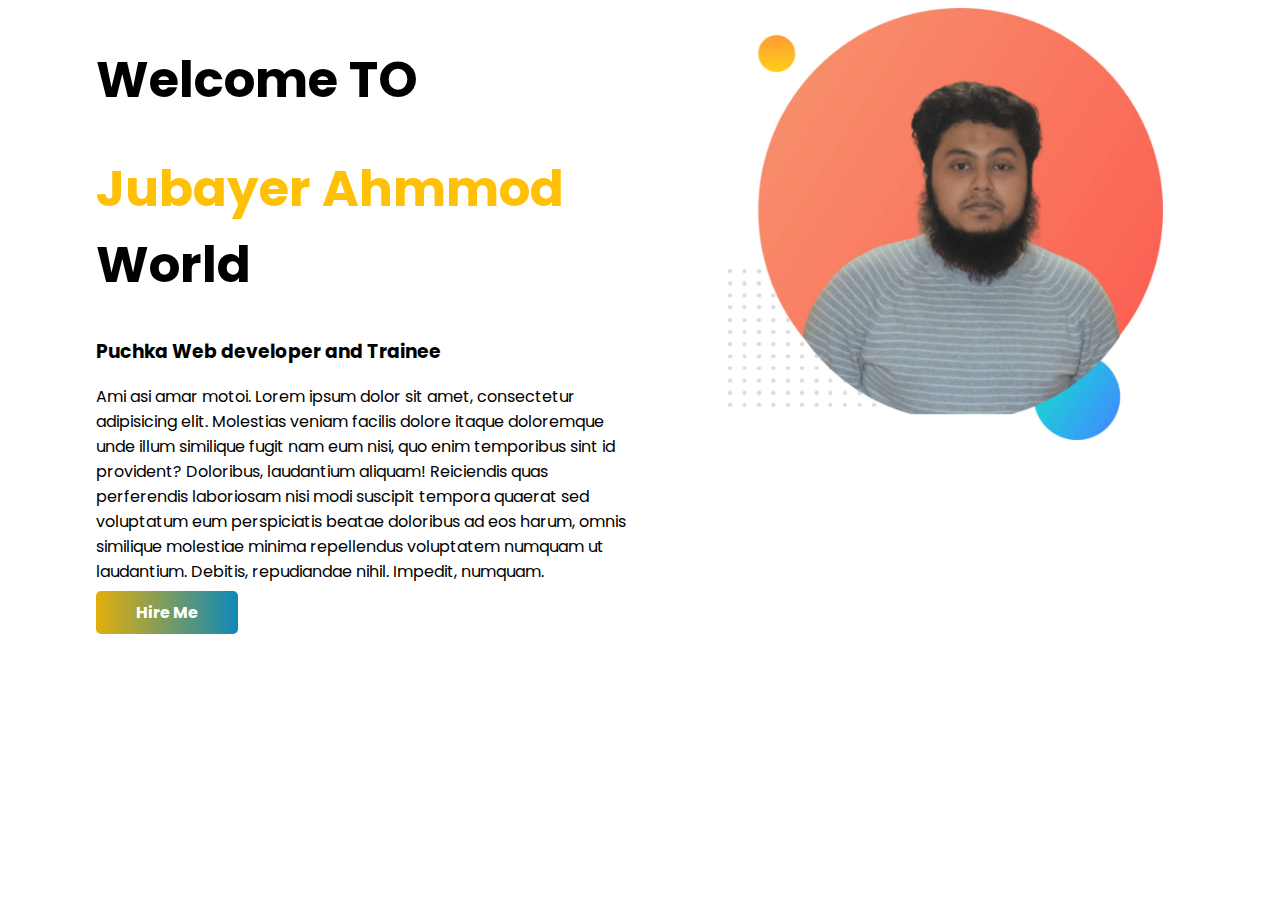
==== index.html @ 69e9ea00 "I" ====
<!DOCTYPE html>
<html lang="en">
<head>
    <meta charset="UTF-8">
    <meta http-equiv="X-UA-Compatible" content="IE=edge">
    <meta name="viewport" content="width=device-width, initial-scale=1.0">
    <title>Shuvo's Portfolio</title>
    <link rel="preconnect" href="https://fonts.googleapis.com">
    <link rel="preconnect" href="https://fonts.gstatic.com" crossorigin>
    <link href="https://fonts.googleapis.com/css2?family=Poppins&display=swap" rel="stylesheet">
    <link rel="stylesheet" href="style.css">
</head>
<body>
    
<section>
    <div class="half-width">
        <h1>Welcome TO </h1>
        <h1><span class="orange"> Jubayer Ahmmod</span> World</h1>
        <h3>Puchka Web developer and Trainee</h3>
        <p>Ami asi amar motoi. Lorem ipsum dolor sit amet, consectetur adipisicing elit. Molestias veniam facilis dolore itaque doloremque unde illum similique fugit nam eum nisi, quo enim temporibus sint id provident? Doloribus, laudantium aliquam!
        Reiciendis quas perferendis laboriosam nisi modi suscipit tempora quaerat sed voluptatum eum perspiciatis beatae doloribus ad eos harum, omnis similique molestiae minima repellendus voluptatem numquam ut laudantium. Debitis, repudiandae nihil.
        Impedit, numquam.</p>
        <a class="link-button" target="blank" href="https://github.com/JubayerAhmmodShuvo">Hire Me</a>
    </div>
    <div class="half-width">
            <img src="images/my-bg1.jpg" alt="Shuvos pictre 1">
    </div>
</section>





</body>
</html>
---- style.css ----
body{
    font-family: 'Poppins', sans-serif;
}
h1{
    font-size: 50px;
}
.orange{
    color: #ffc107;
}
section{
    display: flex;
}
.half-width{
    width: 50%;
    padding-left: 7%;
}
.half-width img{
    width: 80%;
}
.link-button{
    text-decoration: none;
   background-image:linear-gradient(to right, #e4ae0b, #0e89b9);
    padding: 10px 40px;
    border-radius: 5px;
    color: #fff;
    font-weight: bold;
}
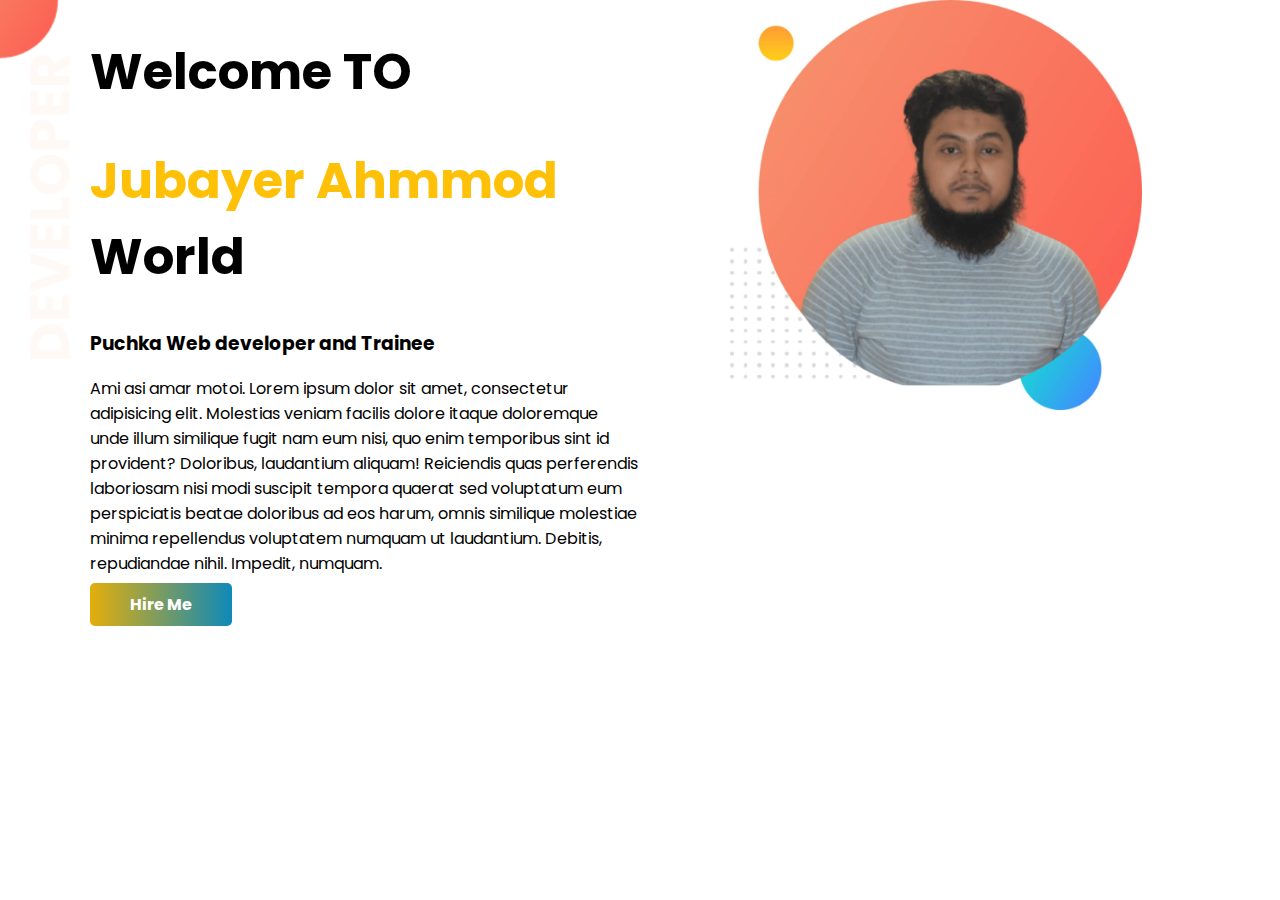
==== commit beb0ca0e: "top banner adder" ====
--- a/index.html
+++ b/index.html
@@ -12,7 +12,7 @@
 </head>
 <body>
     
-<section>
+<section class="top-banner">
     <div class="half-width">
         <h1>Welcome TO </h1>
         <h1><span class="orange"> Jubayer Ahmmod</span> World</h1>
--- a/style.css
+++ b/style.css
@@ -1,5 +1,6 @@
 body{
     font-family: 'Poppins', sans-serif;
+    margin: 0;
 }
 h1{
     font-size: 50px;
@@ -15,7 +16,7 @@
     padding-left: 7%;
 }
 .half-width img{
-    width: 80%;
+    width: 75%;
 }
 .link-button{
     text-decoration: none;
@@ -24,4 +25,9 @@
     border-radius: 5px;
     color: #fff;
     font-weight: bold;
+}
+.top-banner{
+    background-image: url('images/top-banner.png');
+    background-repeat: no-repeat;
+ 
 }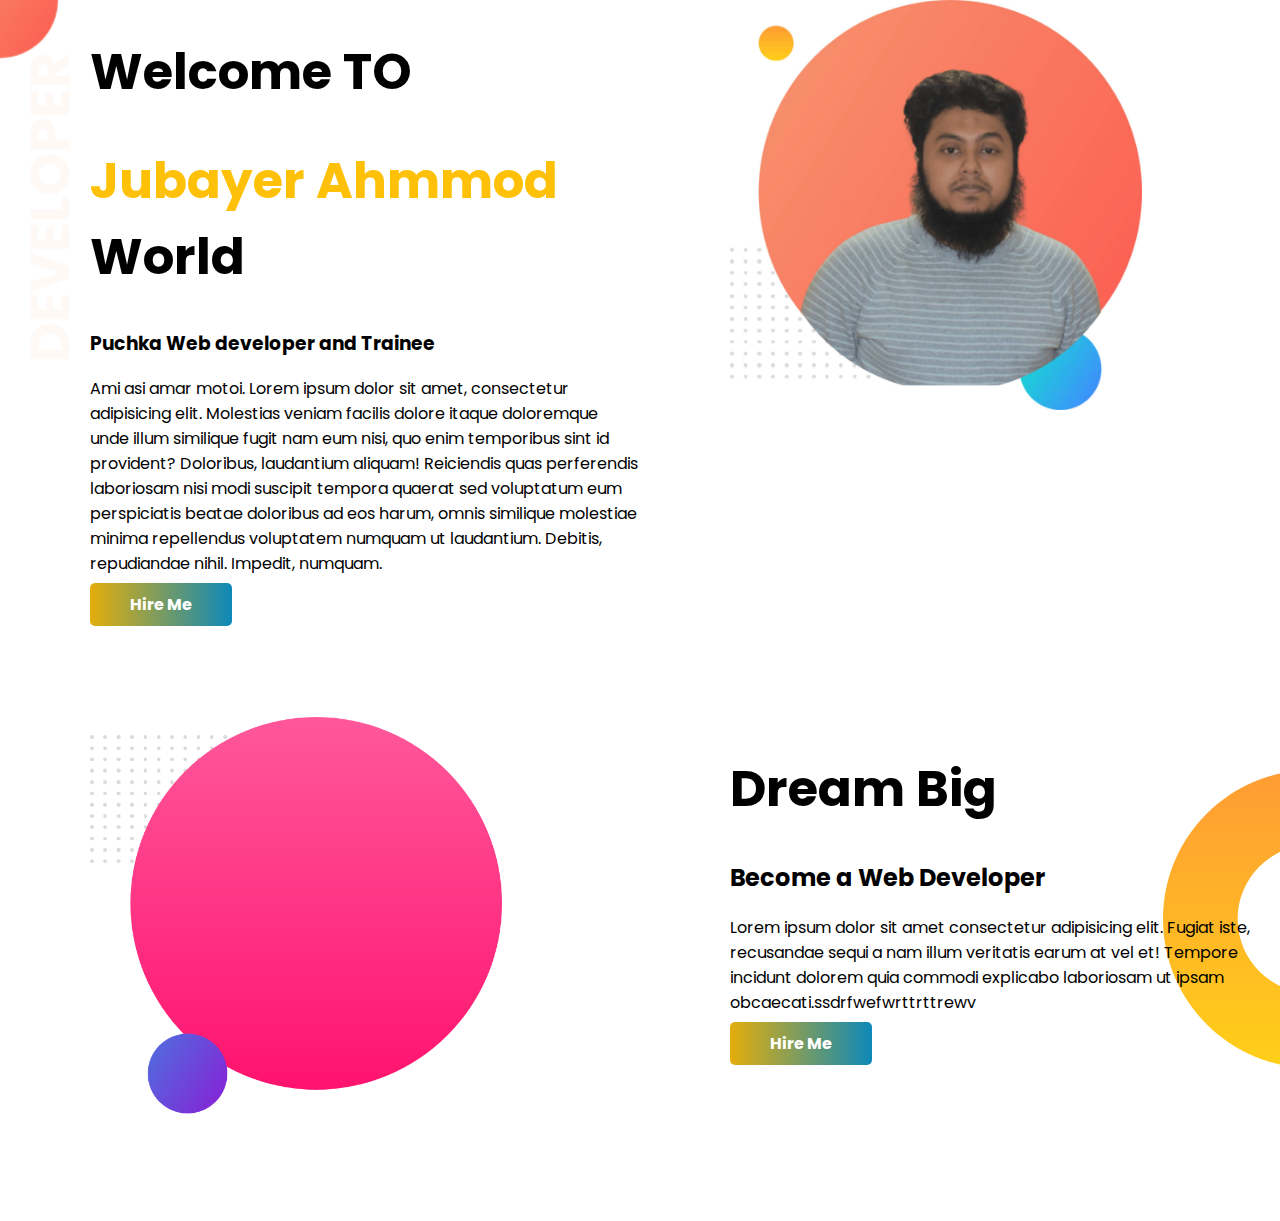
==== commit f3660317: "second section aded" ====
--- a/index.html
+++ b/index.html
@@ -27,6 +27,18 @@
     </div>
 </section>
 
+<section class="dream">
+    <div class="half-width">
+        <img src="images/my-bg2.png" alt="asdf">
+    </div>
+    <div class="half-width">
+        <h1>Dream Big</h1>
+        <h2>Become a Web Developer</h2>
+        <p>Lorem ipsum dolor sit amet consectetur adipisicing elit. Fugiat iste, recusandae sequi a nam illum veritatis earum at vel et! Tempore incidunt dolorem quia commodi explicabo laboriosam ut ipsam obcaecati.ssdrfwefwrttrttrewv</p>
+        <a class="link-button" target="blank" href="https://github.com/JubayerAhmmodShuvo">Hire Me</a>
+    </div>
+</section>
+
 
 
 
--- a/style.css
+++ b/style.css
@@ -10,6 +10,7 @@
 }
 section{
     display: flex;
+    margin-bottom: 100px;
 }
 .half-width{
     width: 50%;
@@ -30,4 +31,9 @@
     background-image: url('images/top-banner.png');
     background-repeat: no-repeat;
  
+}
+.dream{
+    background-image:url('images/dream-bg.png');
+    background-repeat: no-repeat;
+    background-position: right;
 }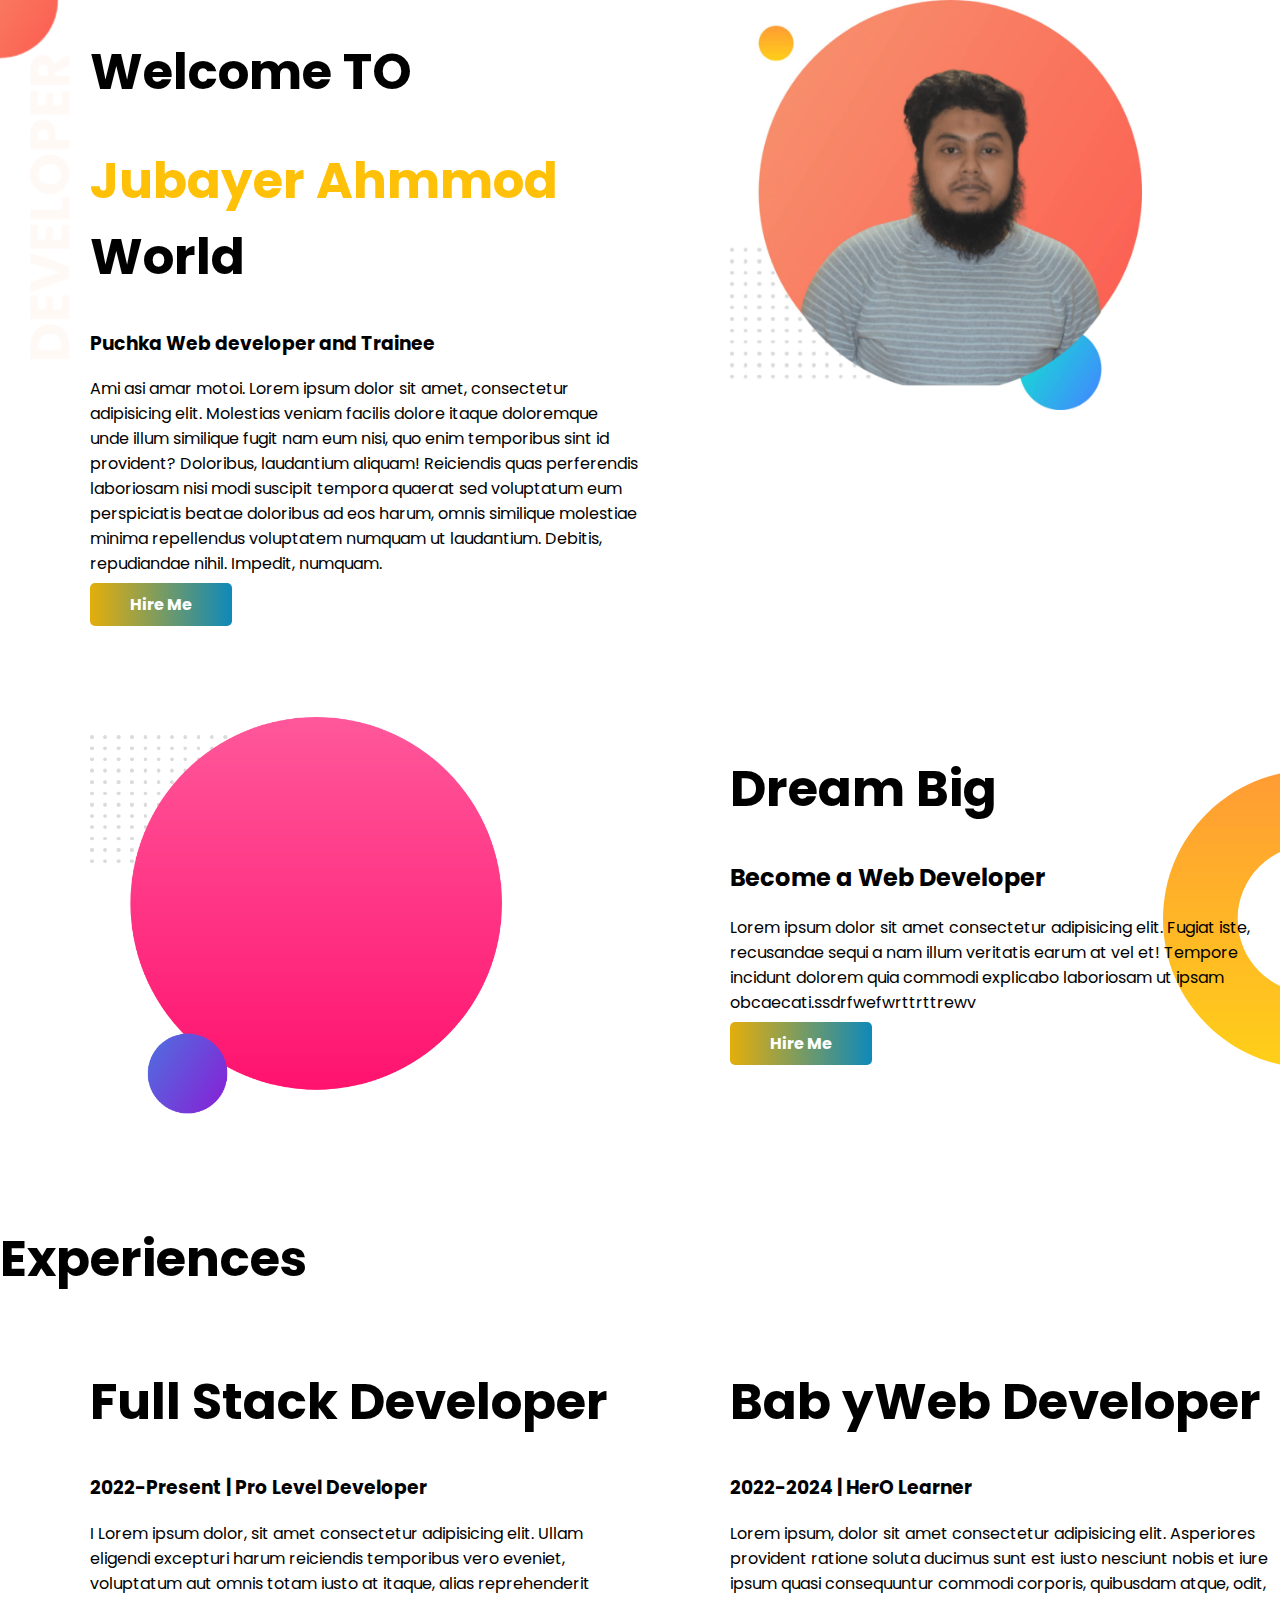
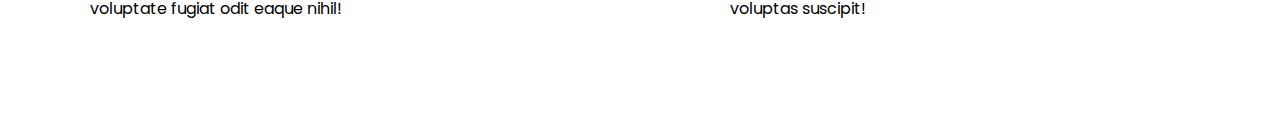
==== commit dfd6f8f6: "experience added" ====
--- a/index.html
+++ b/index.html
@@ -12,7 +12,7 @@
 </head>
 <body>
     
-<section class="top-banner">
+<section class="top-banner flexible ">
     <div class="half-width">
         <h1>Welcome TO </h1>
         <h1><span class="orange"> Jubayer Ahmmod</span> World</h1>
@@ -27,7 +27,7 @@
     </div>
 </section>
 
-<section class="dream">
+<section class="dream flexible">
     <div class="half-width">
         <img src="images/my-bg2.png" alt="asdf">
     </div>
@@ -39,6 +39,22 @@
     </div>
 </section>
 
+<section class="experience-area">
+    <H1>Experiences</H1>
+<div class="flexible">
+    <div class="half-width">
+        <h1>Full Stack Developer</h1>
+        <h3>2022-Present | Pro Level Developer</h3>
+        <P>I Lorem ipsum dolor, sit amet consectetur adipisicing elit. Ullam eligendi excepturi harum reiciendis temporibus vero eveniet, voluptatum aut omnis totam iusto at itaque, alias reprehenderit voluptate fugiat odit eaque nihil!</P>
+    </div>
+    <div class="half-width">
+        <h1>Bab yWeb Developer</h1>
+        <h3>2022-2024 | HerO Learner</h3>
+        <p>Lorem ipsum, dolor sit amet consectetur adipisicing elit. Asperiores provident ratione soluta ducimus sunt est iusto nesciunt nobis et iure ipsum quasi consequuntur commodi corporis, quibusdam atque, odit, voluptas suscipit!</p>
+    </div>
+</div>
+</section>
+
 
 
 
--- a/style.css
+++ b/style.css
@@ -8,7 +8,7 @@
 .orange{
     color: #ffc107;
 }
-section{
+.flexible{
     display: flex;
     margin-bottom: 100px;
 }
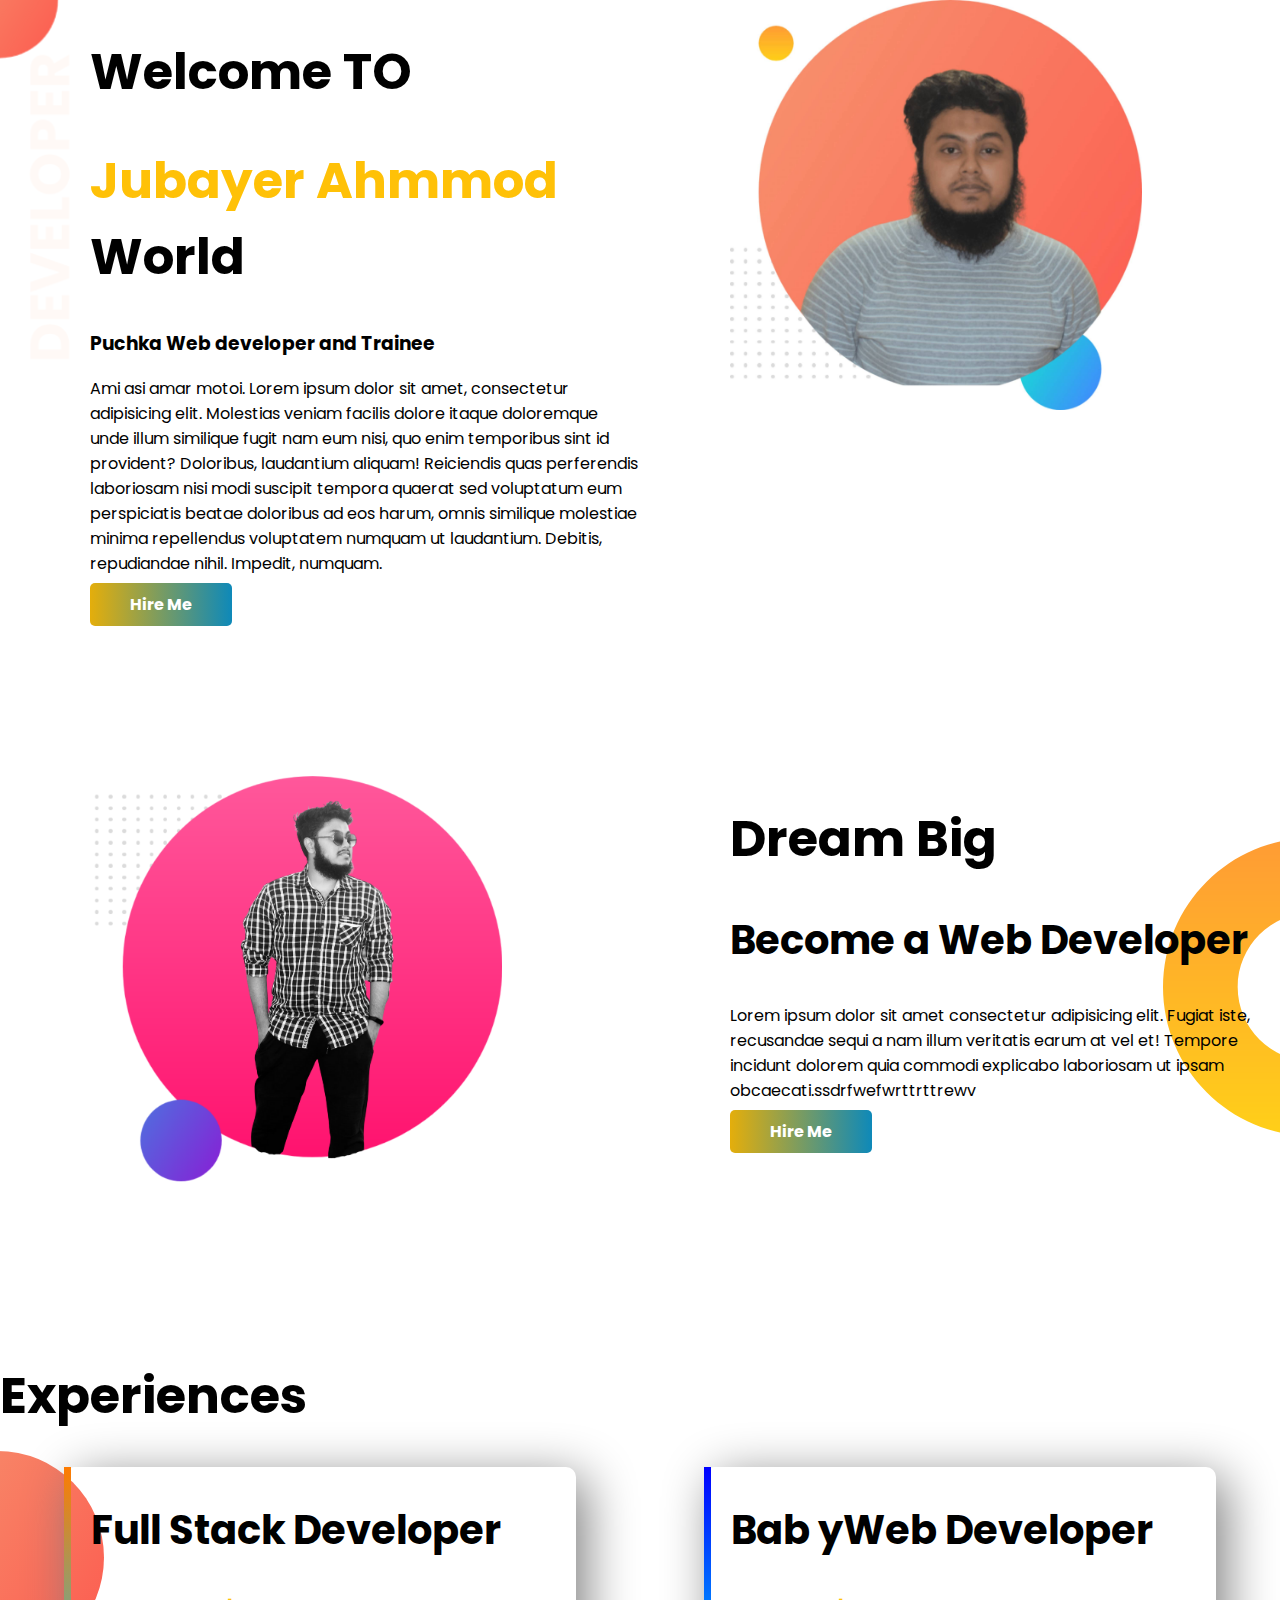
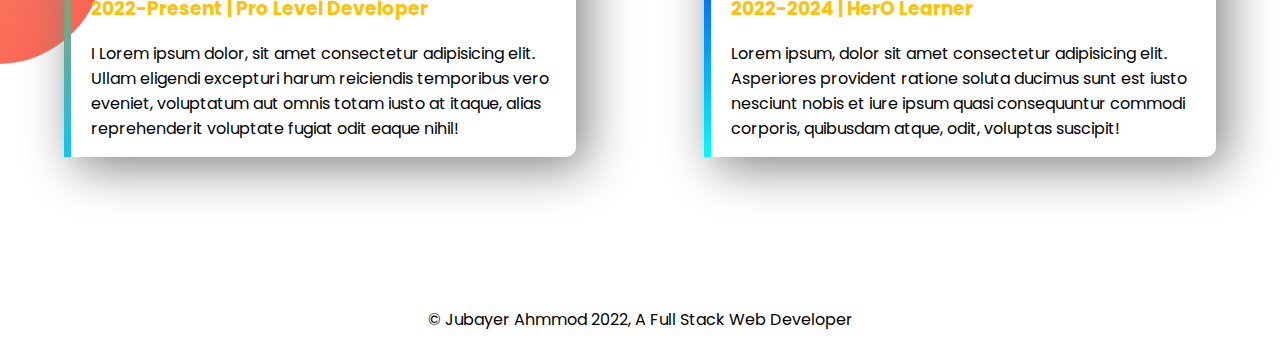
==== commit 67c13010: "done" ====
--- a/index.html
+++ b/index.html
@@ -29,7 +29,7 @@
 
 <section class="dream flexible">
     <div class="half-width">
-        <img src="images/my-bg2.png" alt="asdf">
+        <img src="images/axa1.png" alt="asdf">
     </div>
     <div class="half-width">
         <h1>Dream Big</h1>
@@ -42,19 +42,21 @@
 <section class="experience-area">
     <H1>Experiences</H1>
 <div class="flexible">
-    <div class="half-width">
-        <h1>Full Stack Developer</h1>
-        <h3>2022-Present | Pro Level Developer</h3>
+    <div  id="full-dev-exp" class="experience-item">
+        <h2>Full Stack Developer</h2>
+        <h3 class="orange">2022-Present | Pro Level Developer</h3>
         <P>I Lorem ipsum dolor, sit amet consectetur adipisicing elit. Ullam eligendi excepturi harum reiciendis temporibus vero eveniet, voluptatum aut omnis totam iusto at itaque, alias reprehenderit voluptate fugiat odit eaque nihil!</P>
     </div>
-    <div class="half-width">
-        <h1>Bab yWeb Developer</h1>
-        <h3>2022-2024 | HerO Learner</h3>
+    <div  id="web-dev-exp" class="experience-item">
+        <h2>Bab yWeb Developer</h2>
+        <h3 class="orange">2022-2024 | HerO Learner</h3>
         <p>Lorem ipsum, dolor sit amet consectetur adipisicing elit. Asperiores provident ratione soluta ducimus sunt est iusto nesciunt nobis et iure ipsum quasi consequuntur commodi corporis, quibusdam atque, odit, voluptas suscipit!</p>
     </div>
 </div>
 </section>
-
+<footer>
+    <p>&#169 Jubayer Ahmmod 2022, A Full Stack Web Developer</p>
+</footer>
 
 
 
--- a/style.css
+++ b/style.css
@@ -5,12 +5,15 @@
 h1{
     font-size: 50px;
 }
+h2{
+    font-size: 40px;
+}
 .orange{
     color: #ffc107;
 }
 .flexible{
     display: flex;
-    margin-bottom: 100px;
+    margin-bottom: 150px;
 }
 .half-width{
     width: 50%;
@@ -36,4 +39,31 @@
     background-image:url('images/dream-bg.png');
     background-repeat: no-repeat;
     background-position: right;
-}+}
+.experience-area{
+    background-image: url(images/exp-bg.png);
+    background-repeat: no-repeat;
+    background-position: left;
+}
+.experience-item{
+    box-shadow: 10px 10px 50px gray;
+    width: 40%;
+   margin-left: 5%;
+   margin-right: 5%;
+   padding-left: 20px;
+   border-radius: 10px;
+ 
+}
+#web-dev-exp{
+  border-image-slice: 1;
+  border-left: 7px solid;
+  border-image-source: linear-gradient(to bottom, blue, cyan);
+}
+#full-dev-exp{
+    border-image-slice: 1;
+    border-left: 7px solid;
+    border-image-source: linear-gradient(to bottom, rgb(255, 123, 0), rgb(9, 200, 248));
+  }
+  footer p{
+    text-align: center;
+  }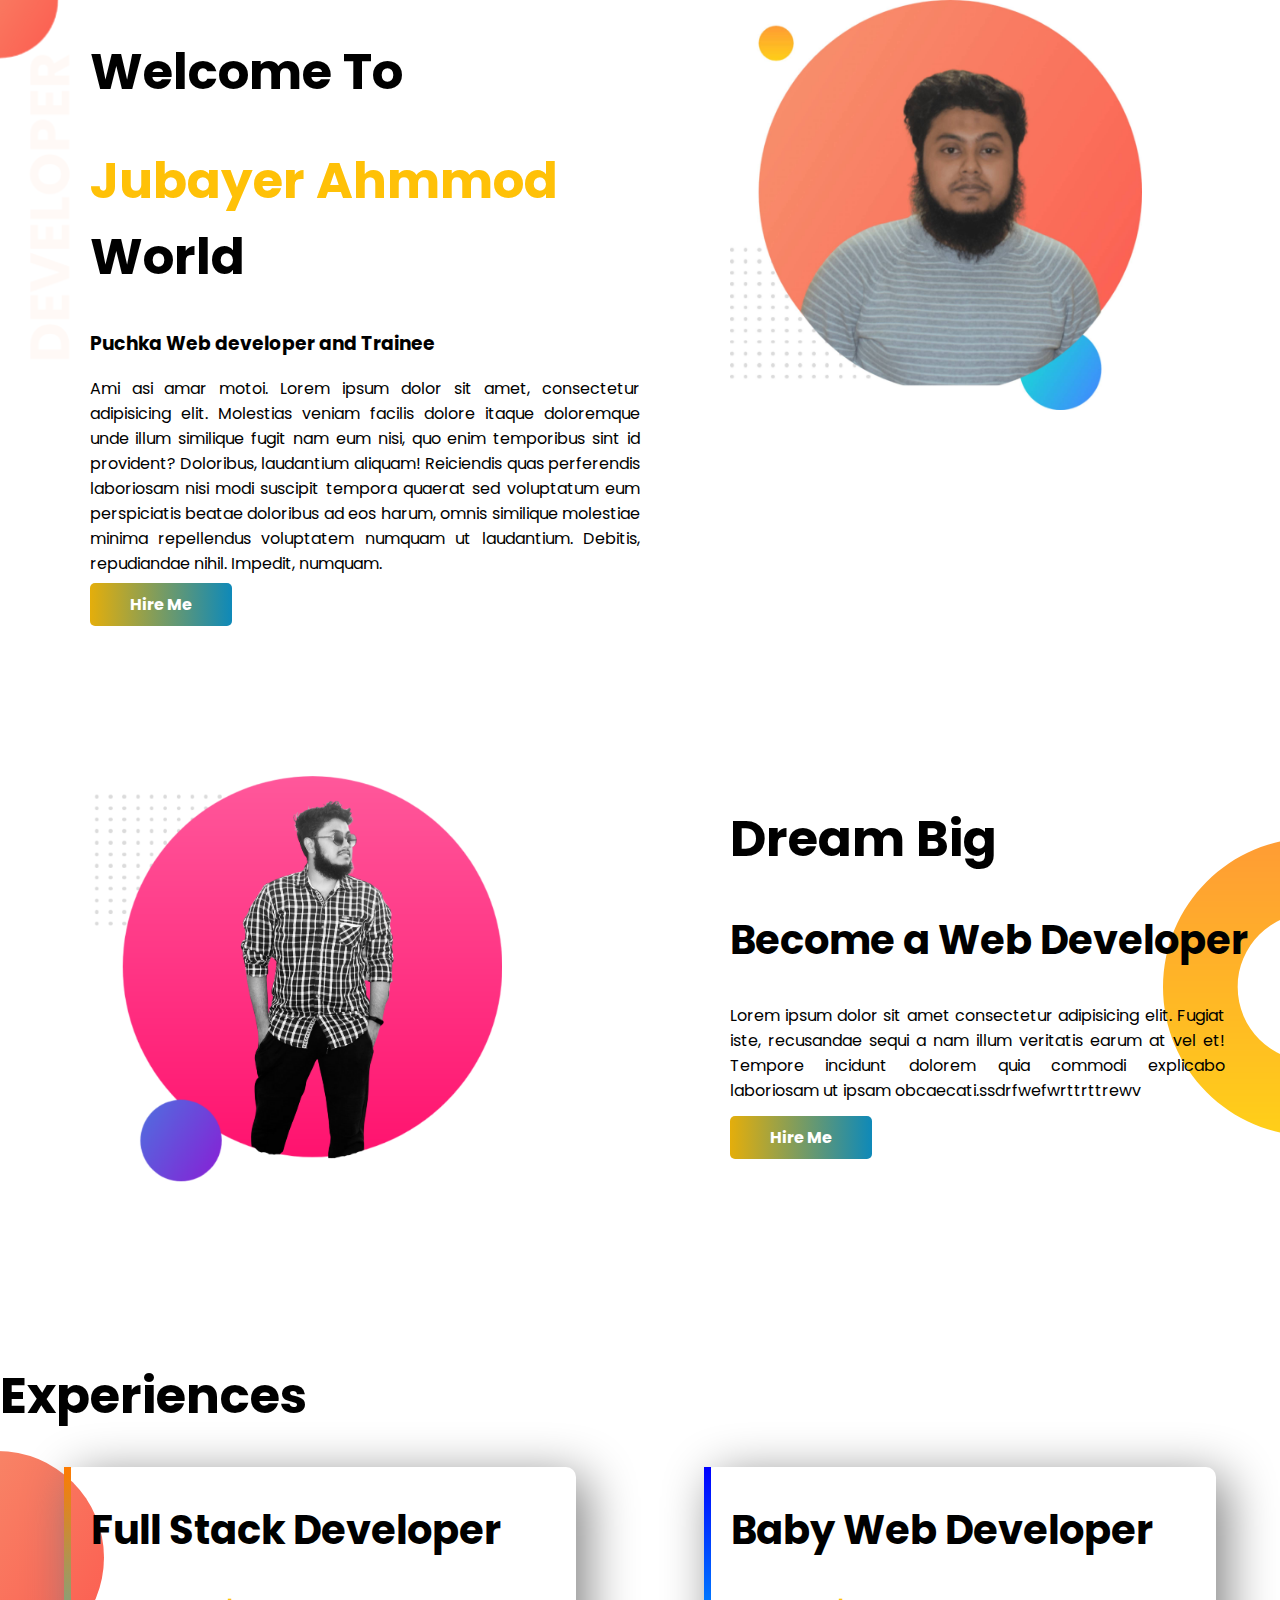
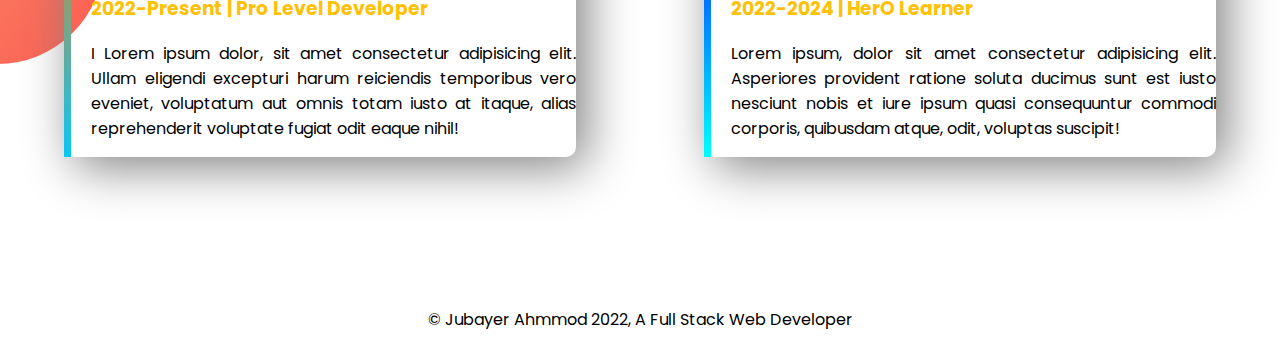
==== commit 3bb14588: "ami k" ====
--- a/index.html
+++ b/index.html
@@ -14,7 +14,7 @@
     
 <section class="top-banner flexible ">
     <div class="half-width">
-        <h1>Welcome TO </h1>
+        <h1>Welcome To </h1>
         <h1><span class="orange"> Jubayer Ahmmod</span> World</h1>
         <h3>Puchka Web developer and Trainee</h3>
         <p>Ami asi amar motoi. Lorem ipsum dolor sit amet, consectetur adipisicing elit. Molestias veniam facilis dolore itaque doloremque unde illum similique fugit nam eum nisi, quo enim temporibus sint id provident? Doloribus, laudantium aliquam!
@@ -34,7 +34,7 @@
     <div class="half-width">
         <h1>Dream Big</h1>
         <h2>Become a Web Developer</h2>
-        <p>Lorem ipsum dolor sit amet consectetur adipisicing elit. Fugiat iste, recusandae sequi a nam illum veritatis earum at vel et! Tempore incidunt dolorem quia commodi explicabo laboriosam ut ipsam obcaecati.ssdrfwefwrttrttrewv</p>
+        <p id="ko">Lorem ipsum dolor sit amet consectetur adipisicing elit. Fugiat iste, recusandae sequi a nam illum veritatis earum at vel et! Tempore incidunt dolorem quia commodi explicabo laboriosam ut ipsam obcaecati.ssdrfwefwrttrttrewv</p>
         <a class="link-button" target="blank" href="https://github.com/JubayerAhmmodShuvo">Hire Me</a>
     </div>
 </section>
@@ -48,7 +48,7 @@
         <P>I Lorem ipsum dolor, sit amet consectetur adipisicing elit. Ullam eligendi excepturi harum reiciendis temporibus vero eveniet, voluptatum aut omnis totam iusto at itaque, alias reprehenderit voluptate fugiat odit eaque nihil!</P>
     </div>
     <div  id="web-dev-exp" class="experience-item">
-        <h2>Bab yWeb Developer</h2>
+        <h2>Baby Web Developer</h2>
         <h3 class="orange">2022-2024 | HerO Learner</h3>
         <p>Lorem ipsum, dolor sit amet consectetur adipisicing elit. Asperiores provident ratione soluta ducimus sunt est iusto nesciunt nobis et iure ipsum quasi consequuntur commodi corporis, quibusdam atque, odit, voluptas suscipit!</p>
     </div>
--- a/style.css
+++ b/style.css
@@ -29,6 +29,13 @@
     border-radius: 5px;
     color: #fff;
     font-weight: bold;
+}
+p{
+    text-align: justify;
+}
+#ko{
+   margin-right: 10%;
+   margin-bottom: 4%;
 }
 .top-banner{
     background-image: url('images/top-banner.png');
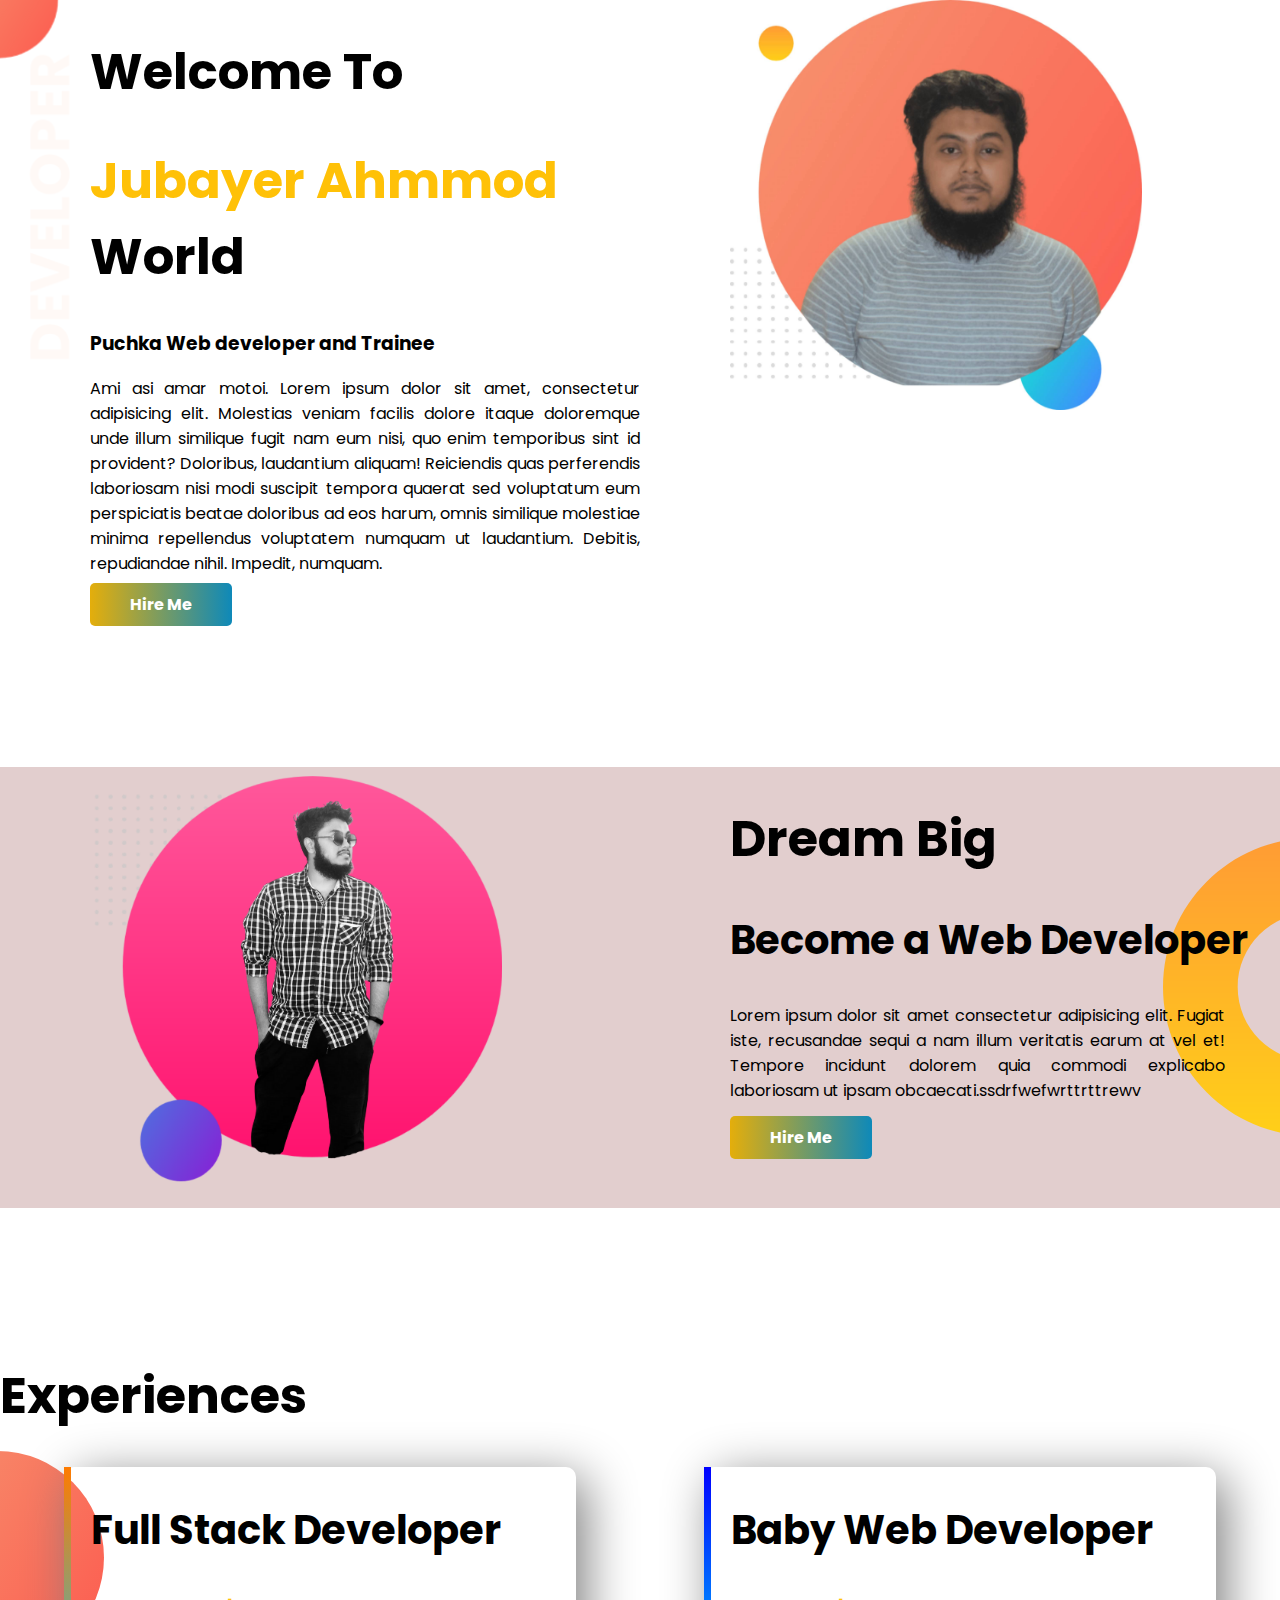
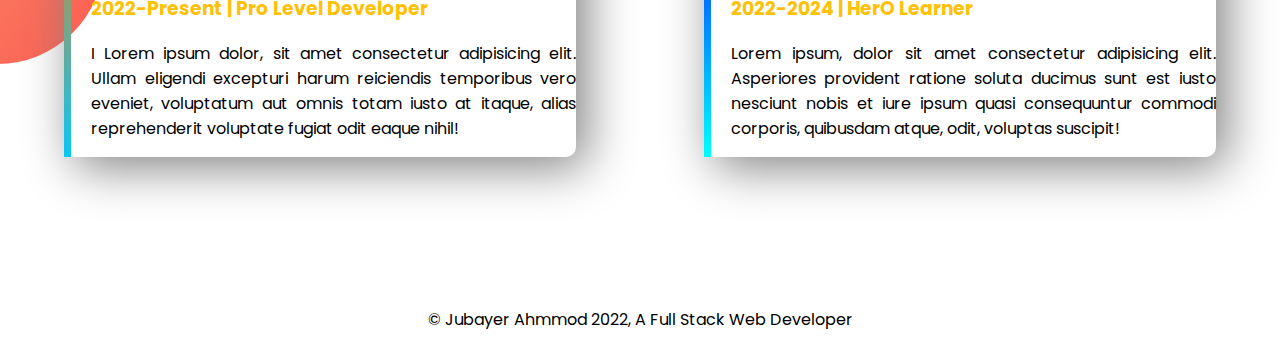
==== commit 2b811e0b: "background color added in dream section" ====
--- a/index.html
+++ b/index.html
@@ -27,7 +27,7 @@
     </div>
 </section>
 
-<section class="dream flexible">
+<section id="dream" class="dream flexible">
     <div class="half-width">
         <img src="images/axa1.png" alt="asdf">
     </div>
--- a/style.css
+++ b/style.css
@@ -21,6 +21,9 @@
 }
 .half-width img{
     width: 75%;
+}
+#dream{
+ background-color: rgb(226, 206, 206);
 }
 .link-button{
     text-decoration: none;
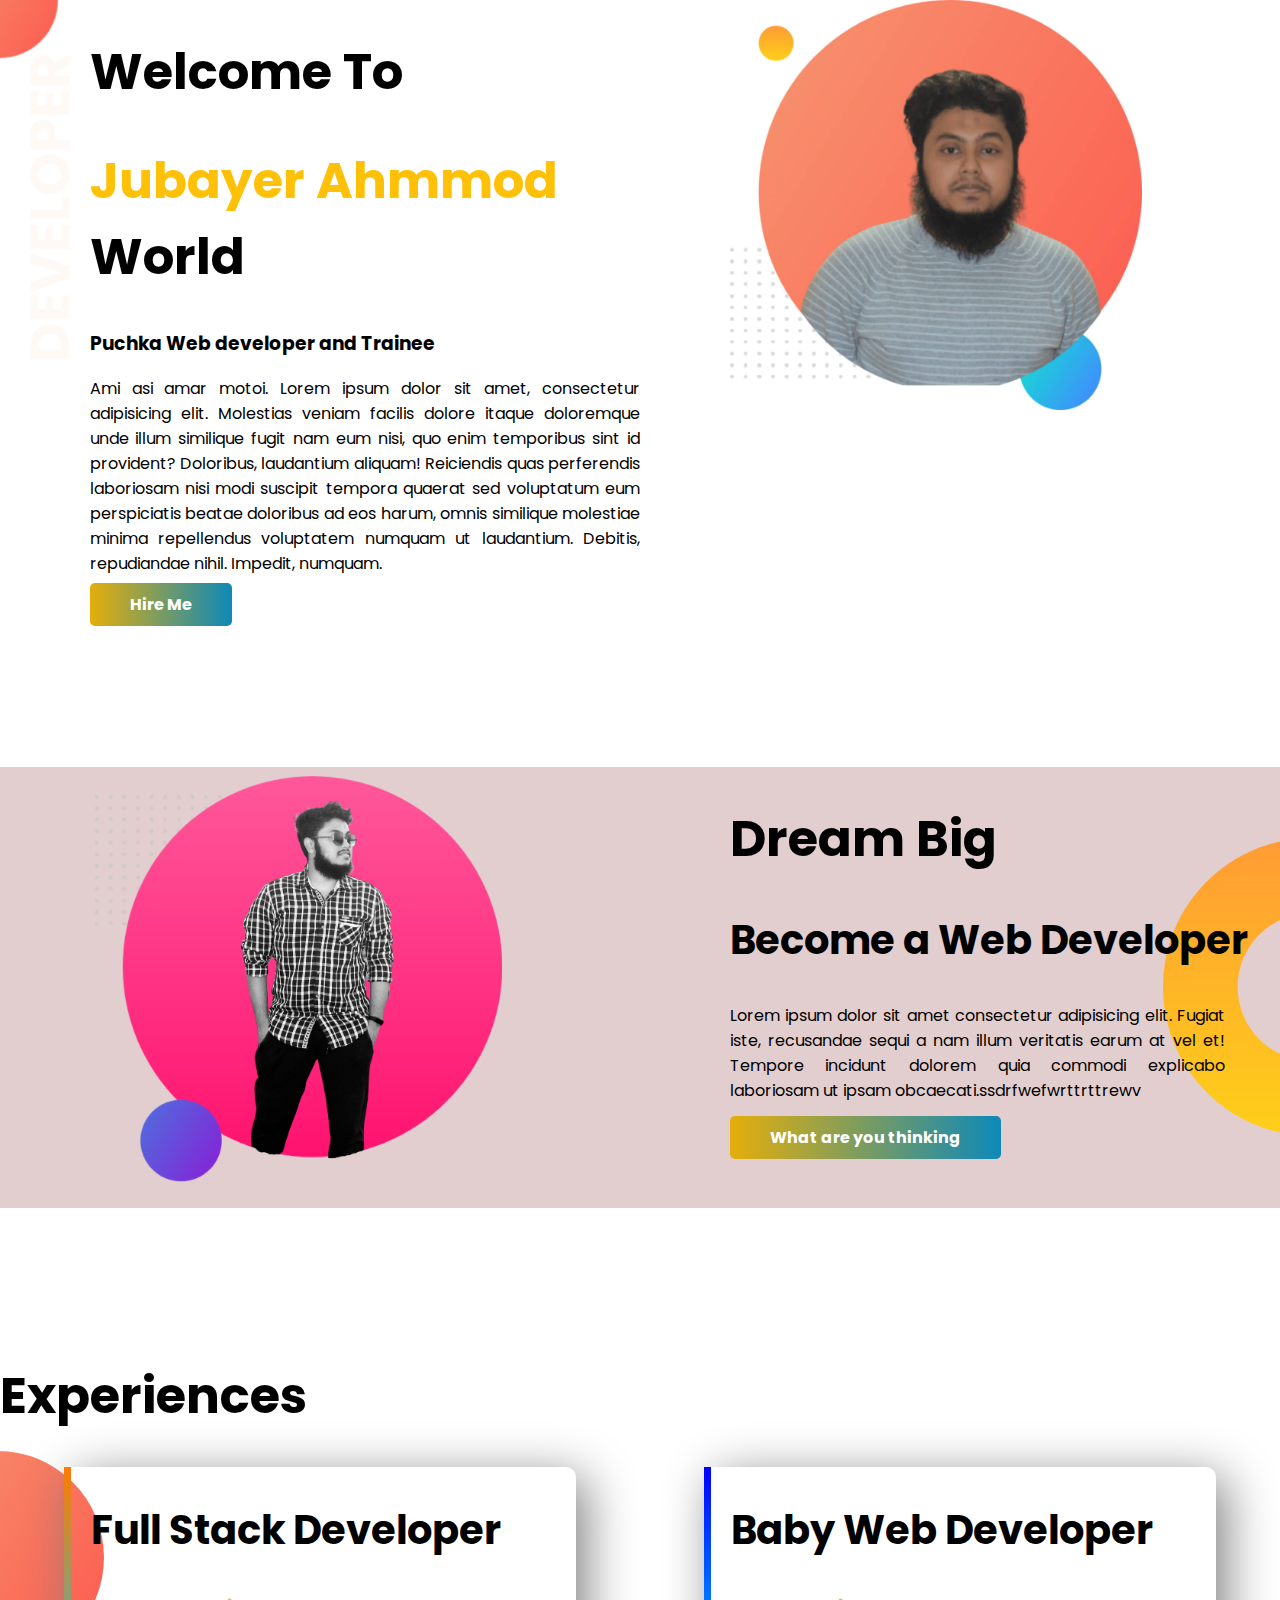
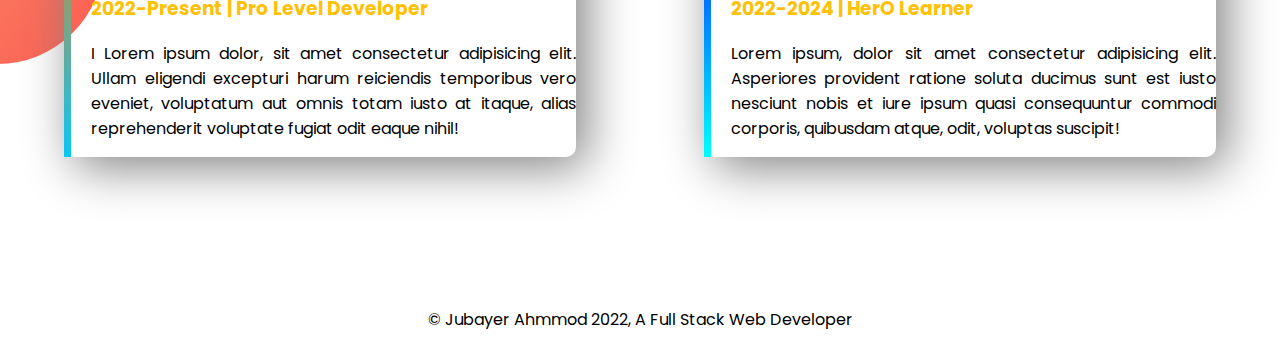
==== commit af9a4523: "nothing" ====
--- a/index.html
+++ b/index.html
@@ -35,7 +35,7 @@
         <h1>Dream Big</h1>
         <h2>Become a Web Developer</h2>
         <p id="ko">Lorem ipsum dolor sit amet consectetur adipisicing elit. Fugiat iste, recusandae sequi a nam illum veritatis earum at vel et! Tempore incidunt dolorem quia commodi explicabo laboriosam ut ipsam obcaecati.ssdrfwefwrttrttrewv</p>
-        <a class="link-button" target="blank" href="https://github.com/JubayerAhmmodShuvo">Hire Me</a>
+        <a class="link-button" target="blank" href="https://github.com/JubayerAhmmodShuvo">What are you thinking</a>
     </div>
 </section>
 
--- a/style.css
+++ b/style.css
@@ -64,6 +64,7 @@
    border-radius: 10px;
  
 }
+
 #web-dev-exp{
   border-image-slice: 1;
   border-left: 7px solid;
